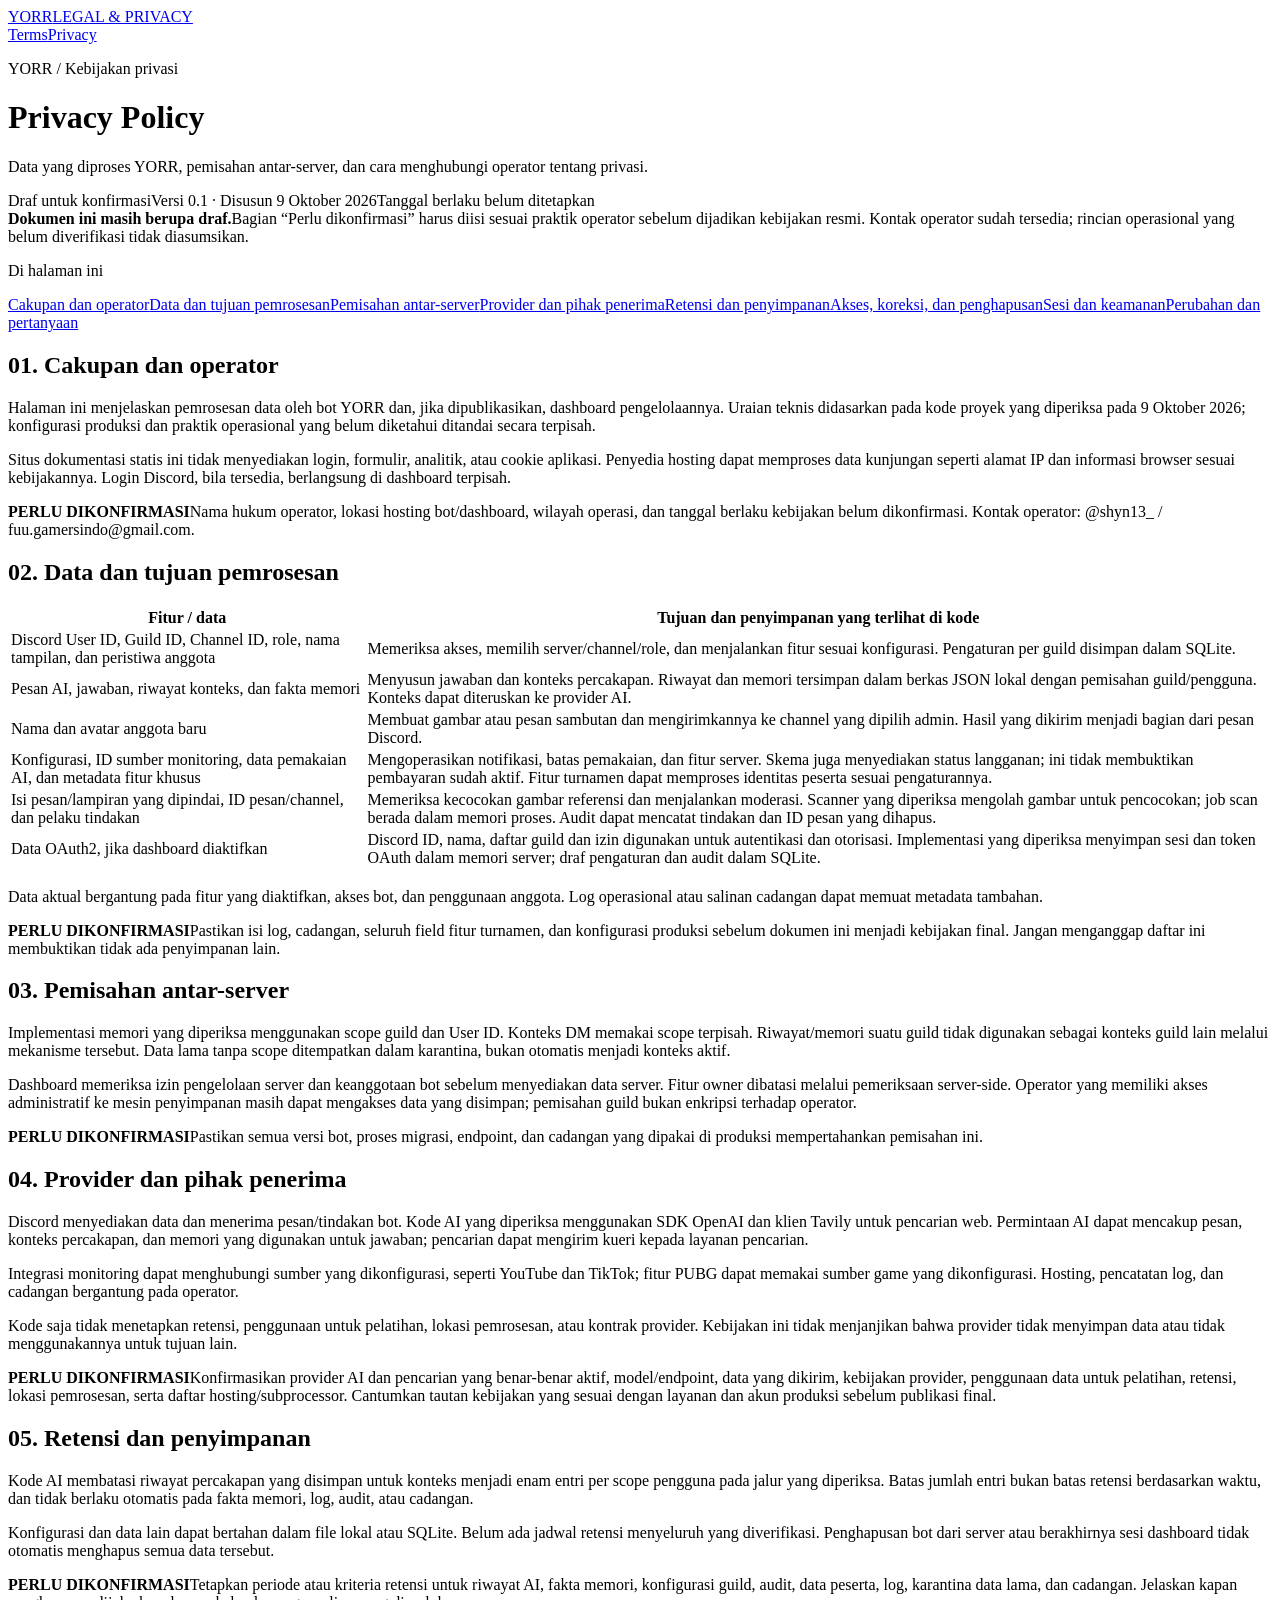
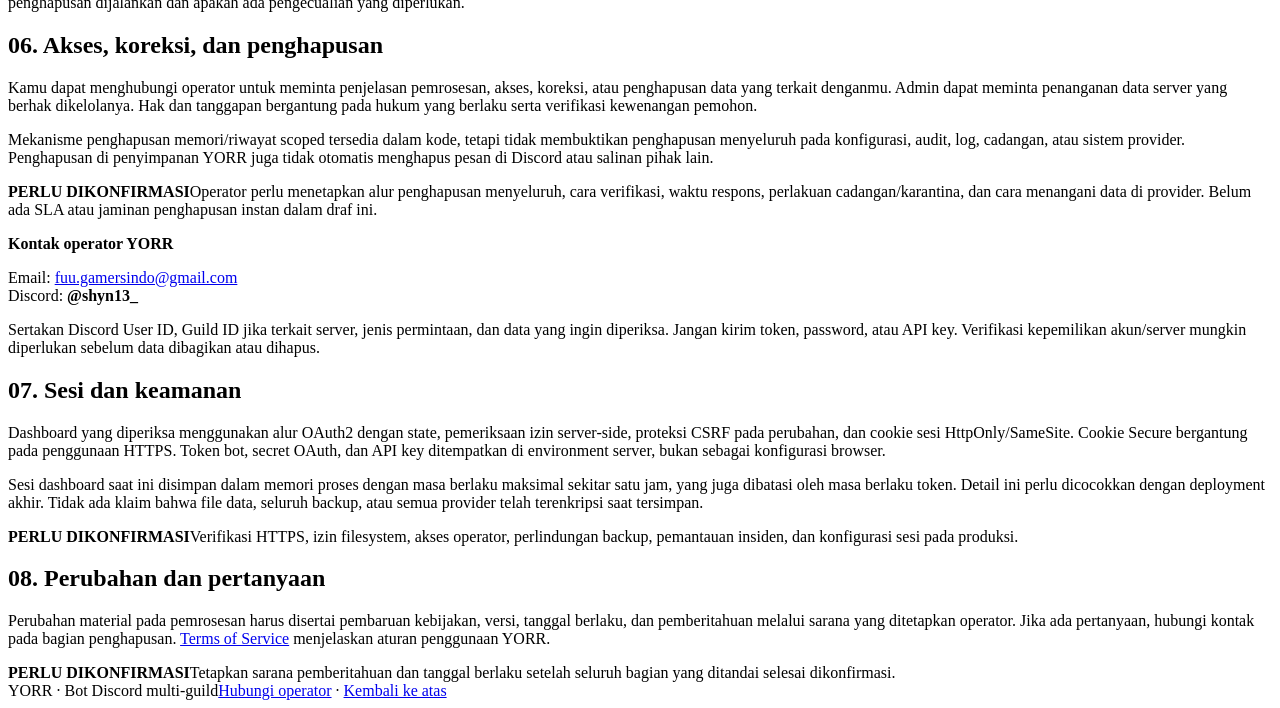
==== privacy/index.html @ 6162e86b "Add files via upload" ====
<!doctype html>
<html lang="id"><head><meta charset="utf-8"><meta name="viewport" content="width=device-width, initial-scale=1"><meta name="description" content="Data yang diproses YORR, pemisahan antar-server, dan cara menghubungi operator tentang privasi."><title>Privacy Policy · YORR</title><link rel="icon" href="../assets/favicon.svg" type="image/svg+xml"><link rel="stylesheet" href="../assets/style.css"></head>
<body id="top"><header class="topbar"><div class="wrap"><a class="brand" href="../" aria-label="YORR beranda">YORR<span>LEGAL &amp; PRIVACY</span></a><nav aria-label="Navigasi utama"><a href="../terms/" >Terms</a><a href="../privacy/" aria-current="page">Privacy</a></nav></div></header>
<main class="wrap"><header class="hero"><p class="eyebrow">YORR / Kebijakan privasi</p><h1>Privacy Policy</h1><p class="lead">Data yang diproses YORR, pemisahan antar-server, dan cara menghubungi operator tentang privasi.</p><div class="metadata"><span class="tag">Draf untuk konfirmasi</span><span>Versi 0.1 · Disusun 9 Oktober 2026</span><span>Tanggal berlaku belum ditetapkan</span></div></header>
<div class="notice" role="note"><strong>Dokumen ini masih berupa draf.</strong>Bagian “Perlu dikonfirmasi” harus diisi sesuai praktik operator sebelum dijadikan kebijakan resmi. Kontak operator sudah tersedia; rincian operasional yang belum diverifikasi tidak diasumsikan.</div>
<div class="layout"><aside class="toc" aria-label="Daftar isi"><p>Di halaman ini</p><a href="#cakupan">Cakupan dan operator</a><a href="#data">Data dan tujuan pemrosesan</a><a href="#isolasi">Pemisahan antar-server</a><a href="#provider">Provider dan pihak penerima</a><a href="#retensi">Retensi dan penyimpanan</a><a href="#penghapusan">Akses, koreksi, dan penghapusan</a><a href="#keamanan">Sesi dan keamanan</a><a href="#perubahan">Perubahan dan pertanyaan</a></aside><article class="article"><section id="cakupan"><h2>01. Cakupan dan operator</h2><p>Halaman ini menjelaskan pemrosesan data oleh bot YORR dan, jika dipublikasikan, dashboard pengelolaannya. Uraian teknis didasarkan pada kode proyek yang diperiksa pada 9 Oktober 2026; konfigurasi produksi dan praktik operasional yang belum diketahui ditandai secara terpisah.</p><p>Situs dokumentasi statis ini tidak menyediakan login, formulir, analitik, atau cookie aplikasi. Penyedia hosting dapat memproses data kunjungan seperti alamat IP dan informasi browser sesuai kebijakannya. Login Discord, bila tersedia, berlangsung di dashboard terpisah.</p><div class="pending"><b>PERLU DIKONFIRMASI</b>Nama hukum operator, lokasi hosting bot/dashboard, wilayah operasi, dan tanggal berlaku kebijakan belum dikonfirmasi. Kontak operator: @shyn13_ / fuu.gamersindo@gmail.com.</div></section>
<section id="data"><h2>02. Data dan tujuan pemrosesan</h2><div class="table-scroll"><table><thead><tr><th>Fitur / data</th><th>Tujuan dan penyimpanan yang terlihat di kode</th></tr></thead><tbody>
<tr><td>Discord User ID, Guild ID, Channel ID, role, nama tampilan, dan peristiwa anggota</td><td>Memeriksa akses, memilih server/channel/role, dan menjalankan fitur sesuai konfigurasi. Pengaturan per guild disimpan dalam SQLite.</td></tr>
<tr><td>Pesan AI, jawaban, riwayat konteks, dan fakta memori</td><td>Menyusun jawaban dan konteks percakapan. Riwayat dan memori tersimpan dalam berkas JSON lokal dengan pemisahan guild/pengguna. Konteks dapat diteruskan ke provider AI.</td></tr>
<tr><td>Nama dan avatar anggota baru</td><td>Membuat gambar atau pesan sambutan dan mengirimkannya ke channel yang dipilih admin. Hasil yang dikirim menjadi bagian dari pesan Discord.</td></tr>
<tr><td>Konfigurasi, ID sumber monitoring, data pemakaian AI, dan metadata fitur khusus</td><td>Mengoperasikan notifikasi, batas pemakaian, dan fitur server. Skema juga menyediakan status langganan; ini tidak membuktikan pembayaran sudah aktif. Fitur turnamen dapat memproses identitas peserta sesuai pengaturannya.</td></tr>
<tr><td>Isi pesan/lampiran yang dipindai, ID pesan/channel, dan pelaku tindakan</td><td>Memeriksa kecocokan gambar referensi dan menjalankan moderasi. Scanner yang diperiksa mengolah gambar untuk pencocokan; job scan berada dalam memori proses. Audit dapat mencatat tindakan dan ID pesan yang dihapus.</td></tr>
<tr><td>Data OAuth2, jika dashboard diaktifkan</td><td>Discord ID, nama, daftar guild dan izin digunakan untuk autentikasi dan otorisasi. Implementasi yang diperiksa menyimpan sesi dan token OAuth dalam memori server; draf pengaturan dan audit dalam SQLite.</td></tr>
</tbody></table></div><p style="margin-top:18px">Data aktual bergantung pada fitur yang diaktifkan, akses bot, dan penggunaan anggota. Log operasional atau salinan cadangan dapat memuat metadata tambahan.</p><div class="pending"><b>PERLU DIKONFIRMASI</b>Pastikan isi log, cadangan, seluruh field fitur turnamen, dan konfigurasi produksi sebelum dokumen ini menjadi kebijakan final. Jangan menganggap daftar ini membuktikan tidak ada penyimpanan lain.</div></section>
<section id="isolasi"><h2>03. Pemisahan antar-server</h2><p>Implementasi memori yang diperiksa menggunakan scope guild dan User ID. Konteks DM memakai scope terpisah. Riwayat/memori suatu guild tidak digunakan sebagai konteks guild lain melalui mekanisme tersebut. Data lama tanpa scope ditempatkan dalam karantina, bukan otomatis menjadi konteks aktif.</p><p>Dashboard memeriksa izin pengelolaan server dan keanggotaan bot sebelum menyediakan data server. Fitur owner dibatasi melalui pemeriksaan server-side. Operator yang memiliki akses administratif ke mesin penyimpanan masih dapat mengakses data yang disimpan; pemisahan guild bukan enkripsi terhadap operator.</p><div class="pending"><b>PERLU DIKONFIRMASI</b>Pastikan semua versi bot, proses migrasi, endpoint, dan cadangan yang dipakai di produksi mempertahankan pemisahan ini.</div></section>
<section id="provider"><h2>04. Provider dan pihak penerima</h2><p>Discord menyediakan data dan menerima pesan/tindakan bot. Kode AI yang diperiksa menggunakan SDK OpenAI dan klien Tavily untuk pencarian web. Permintaan AI dapat mencakup pesan, konteks percakapan, dan memori yang digunakan untuk jawaban; pencarian dapat mengirim kueri kepada layanan pencarian.</p><p>Integrasi monitoring dapat menghubungi sumber yang dikonfigurasi, seperti YouTube dan TikTok; fitur PUBG dapat memakai sumber game yang dikonfigurasi. Hosting, pencatatan log, dan cadangan bergantung pada operator.</p><p>Kode saja tidak menetapkan retensi, penggunaan untuk pelatihan, lokasi pemrosesan, atau kontrak provider. Kebijakan ini tidak menjanjikan bahwa provider tidak menyimpan data atau tidak menggunakannya untuk tujuan lain.</p><div class="pending"><b>PERLU DIKONFIRMASI</b>Konfirmasikan provider AI dan pencarian yang benar-benar aktif, model/endpoint, data yang dikirim, kebijakan provider, penggunaan data untuk pelatihan, retensi, lokasi pemrosesan, serta daftar hosting/subprocessor. Cantumkan tautan kebijakan yang sesuai dengan layanan dan akun produksi sebelum publikasi final.</div></section>
<section id="retensi"><h2>05. Retensi dan penyimpanan</h2><p>Kode AI membatasi riwayat percakapan yang disimpan untuk konteks menjadi enam entri per scope pengguna pada jalur yang diperiksa. Batas jumlah entri bukan batas retensi berdasarkan waktu, dan tidak berlaku otomatis pada fakta memori, log, audit, atau cadangan.</p><p>Konfigurasi dan data lain dapat bertahan dalam file lokal atau SQLite. Belum ada jadwal retensi menyeluruh yang diverifikasi. Penghapusan bot dari server atau berakhirnya sesi dashboard tidak otomatis menghapus semua data tersebut.</p><div class="pending"><b>PERLU DIKONFIRMASI</b>Tetapkan periode atau kriteria retensi untuk riwayat AI, fakta memori, konfigurasi guild, audit, data peserta, log, karantina data lama, dan cadangan. Jelaskan kapan penghapusan dijalankan dan apakah ada pengecualian yang diperlukan.</div></section>
<section id="penghapusan"><h2>06. Akses, koreksi, dan penghapusan</h2><p>Kamu dapat menghubungi operator untuk meminta penjelasan pemrosesan, akses, koreksi, atau penghapusan data yang terkait denganmu. Admin dapat meminta penanganan data server yang berhak dikelolanya. Hak dan tanggapan bergantung pada hukum yang berlaku serta verifikasi kewenangan pemohon.</p><p>Mekanisme penghapusan memori/riwayat scoped tersedia dalam kode, tetapi tidak membuktikan penghapusan menyeluruh pada konfigurasi, audit, log, cadangan, atau sistem provider. Penghapusan di penyimpanan YORR juga tidak otomatis menghapus pesan di Discord atau salinan pihak lain.</p><div class="pending"><b>PERLU DIKONFIRMASI</b>Operator perlu menetapkan alur penghapusan menyeluruh, cara verifikasi, waktu respons, perlakuan cadangan/karantina, dan cara menangani data di provider. Belum ada SLA atau jaminan penghapusan instan dalam draf ini.</div><div class="contact"><p><strong>Kontak operator YORR</strong></p><p>Email: <a href="mailto:fuu.gamersindo@gmail.com">fuu.gamersindo@gmail.com</a><br>Discord: <strong>@shyn13_</strong></p><p>Sertakan Discord User ID, Guild ID jika terkait server, jenis permintaan, dan data yang ingin diperiksa. Jangan kirim token, password, atau API key. Verifikasi kepemilikan akun/server mungkin diperlukan sebelum data dibagikan atau dihapus.</p></div></section>
<section id="keamanan"><h2>07. Sesi dan keamanan</h2><p>Dashboard yang diperiksa menggunakan alur OAuth2 dengan state, pemeriksaan izin server-side, proteksi CSRF pada perubahan, dan cookie sesi HttpOnly/SameSite. Cookie Secure bergantung pada penggunaan HTTPS. Token bot, secret OAuth, dan API key ditempatkan di environment server, bukan sebagai konfigurasi browser.</p><p>Sesi dashboard saat ini disimpan dalam memori proses dengan masa berlaku maksimal sekitar satu jam, yang juga dibatasi oleh masa berlaku token. Detail ini perlu dicocokkan dengan deployment akhir. Tidak ada klaim bahwa file data, seluruh backup, atau semua provider telah terenkripsi saat tersimpan.</p><div class="pending"><b>PERLU DIKONFIRMASI</b>Verifikasi HTTPS, izin filesystem, akses operator, perlindungan backup, pemantauan insiden, dan konfigurasi sesi pada produksi.</div></section>
<section id="perubahan"><h2>08. Perubahan dan pertanyaan</h2><p>Perubahan material pada pemrosesan harus disertai pembaruan kebijakan, versi, tanggal berlaku, dan pemberitahuan melalui sarana yang ditetapkan operator. Jika ada pertanyaan, hubungi kontak pada bagian penghapusan. <a href="../terms/">Terms of Service</a> menjelaskan aturan penggunaan YORR.</p><div class="pending"><b>PERLU DIKONFIRMASI</b>Tetapkan sarana pemberitahuan dan tanggal berlaku setelah seluruh bagian yang ditandai selesai dikonfirmasi.</div></section></article></div></main>
<footer><div class="wrap"><span>YORR · Bot Discord multi-guild</span><span><a href="mailto:fuu.gamersindo@gmail.com">Hubungi operator</a> · <a href="#top">Kembali ke atas</a></span></div></footer></body></html>
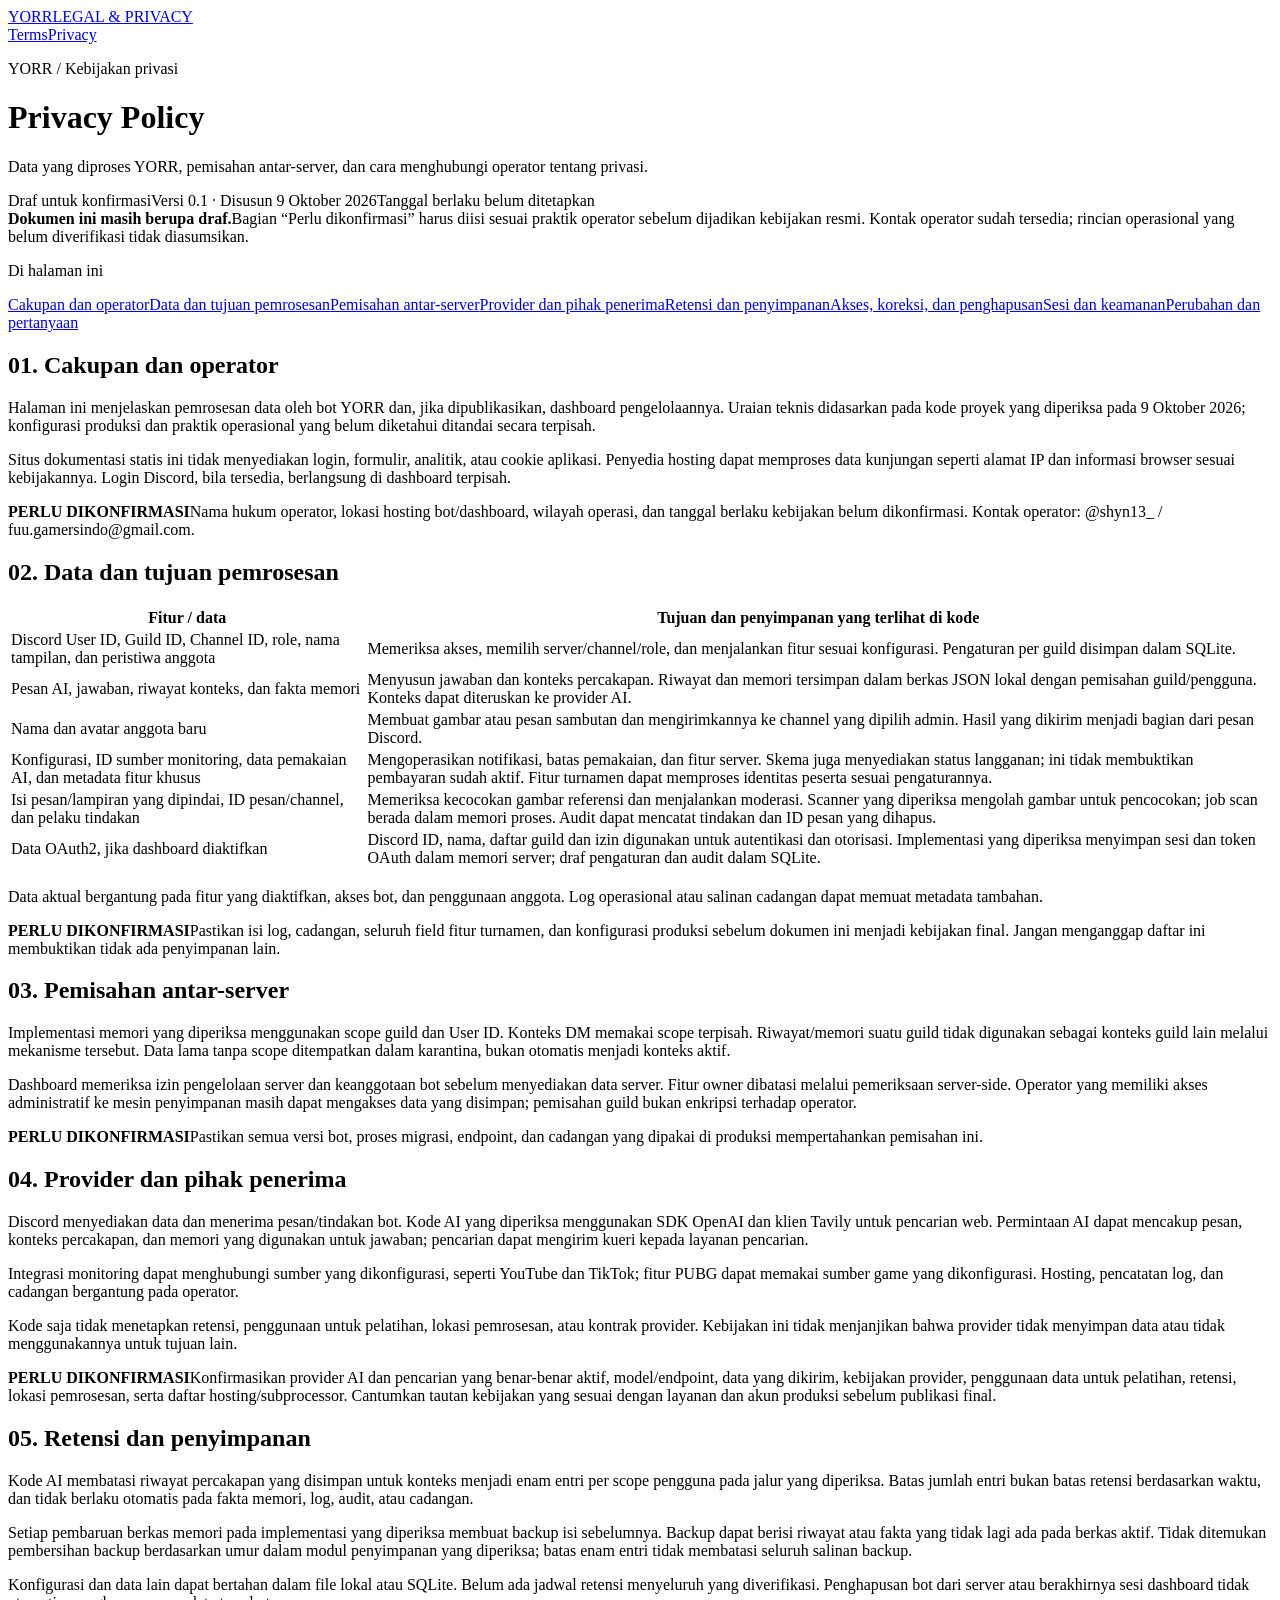
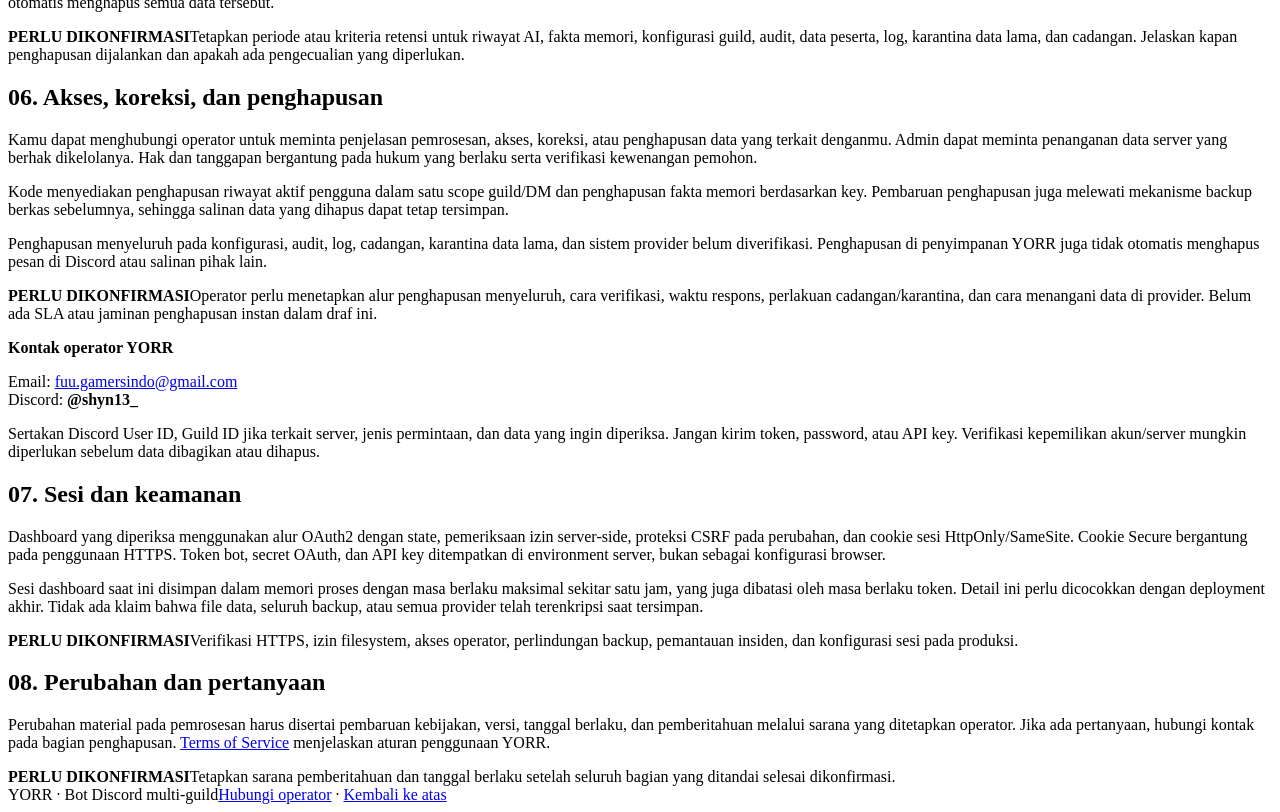
==== commit 69a76ab1: "Add files via upload" ====
--- a/privacy/index.html
+++ b/privacy/index.html
@@ -14,8 +14,8 @@
 </tbody></table></div><p style="margin-top:18px">Data aktual bergantung pada fitur yang diaktifkan, akses bot, dan penggunaan anggota. Log operasional atau salinan cadangan dapat memuat metadata tambahan.</p><div class="pending"><b>PERLU DIKONFIRMASI</b>Pastikan isi log, cadangan, seluruh field fitur turnamen, dan konfigurasi produksi sebelum dokumen ini menjadi kebijakan final. Jangan menganggap daftar ini membuktikan tidak ada penyimpanan lain.</div></section>
 <section id="isolasi"><h2>03. Pemisahan antar-server</h2><p>Implementasi memori yang diperiksa menggunakan scope guild dan User ID. Konteks DM memakai scope terpisah. Riwayat/memori suatu guild tidak digunakan sebagai konteks guild lain melalui mekanisme tersebut. Data lama tanpa scope ditempatkan dalam karantina, bukan otomatis menjadi konteks aktif.</p><p>Dashboard memeriksa izin pengelolaan server dan keanggotaan bot sebelum menyediakan data server. Fitur owner dibatasi melalui pemeriksaan server-side. Operator yang memiliki akses administratif ke mesin penyimpanan masih dapat mengakses data yang disimpan; pemisahan guild bukan enkripsi terhadap operator.</p><div class="pending"><b>PERLU DIKONFIRMASI</b>Pastikan semua versi bot, proses migrasi, endpoint, dan cadangan yang dipakai di produksi mempertahankan pemisahan ini.</div></section>
 <section id="provider"><h2>04. Provider dan pihak penerima</h2><p>Discord menyediakan data dan menerima pesan/tindakan bot. Kode AI yang diperiksa menggunakan SDK OpenAI dan klien Tavily untuk pencarian web. Permintaan AI dapat mencakup pesan, konteks percakapan, dan memori yang digunakan untuk jawaban; pencarian dapat mengirim kueri kepada layanan pencarian.</p><p>Integrasi monitoring dapat menghubungi sumber yang dikonfigurasi, seperti YouTube dan TikTok; fitur PUBG dapat memakai sumber game yang dikonfigurasi. Hosting, pencatatan log, dan cadangan bergantung pada operator.</p><p>Kode saja tidak menetapkan retensi, penggunaan untuk pelatihan, lokasi pemrosesan, atau kontrak provider. Kebijakan ini tidak menjanjikan bahwa provider tidak menyimpan data atau tidak menggunakannya untuk tujuan lain.</p><div class="pending"><b>PERLU DIKONFIRMASI</b>Konfirmasikan provider AI dan pencarian yang benar-benar aktif, model/endpoint, data yang dikirim, kebijakan provider, penggunaan data untuk pelatihan, retensi, lokasi pemrosesan, serta daftar hosting/subprocessor. Cantumkan tautan kebijakan yang sesuai dengan layanan dan akun produksi sebelum publikasi final.</div></section>
-<section id="retensi"><h2>05. Retensi dan penyimpanan</h2><p>Kode AI membatasi riwayat percakapan yang disimpan untuk konteks menjadi enam entri per scope pengguna pada jalur yang diperiksa. Batas jumlah entri bukan batas retensi berdasarkan waktu, dan tidak berlaku otomatis pada fakta memori, log, audit, atau cadangan.</p><p>Konfigurasi dan data lain dapat bertahan dalam file lokal atau SQLite. Belum ada jadwal retensi menyeluruh yang diverifikasi. Penghapusan bot dari server atau berakhirnya sesi dashboard tidak otomatis menghapus semua data tersebut.</p><div class="pending"><b>PERLU DIKONFIRMASI</b>Tetapkan periode atau kriteria retensi untuk riwayat AI, fakta memori, konfigurasi guild, audit, data peserta, log, karantina data lama, dan cadangan. Jelaskan kapan penghapusan dijalankan dan apakah ada pengecualian yang diperlukan.</div></section>
-<section id="penghapusan"><h2>06. Akses, koreksi, dan penghapusan</h2><p>Kamu dapat menghubungi operator untuk meminta penjelasan pemrosesan, akses, koreksi, atau penghapusan data yang terkait denganmu. Admin dapat meminta penanganan data server yang berhak dikelolanya. Hak dan tanggapan bergantung pada hukum yang berlaku serta verifikasi kewenangan pemohon.</p><p>Mekanisme penghapusan memori/riwayat scoped tersedia dalam kode, tetapi tidak membuktikan penghapusan menyeluruh pada konfigurasi, audit, log, cadangan, atau sistem provider. Penghapusan di penyimpanan YORR juga tidak otomatis menghapus pesan di Discord atau salinan pihak lain.</p><div class="pending"><b>PERLU DIKONFIRMASI</b>Operator perlu menetapkan alur penghapusan menyeluruh, cara verifikasi, waktu respons, perlakuan cadangan/karantina, dan cara menangani data di provider. Belum ada SLA atau jaminan penghapusan instan dalam draf ini.</div><div class="contact"><p><strong>Kontak operator YORR</strong></p><p>Email: <a href="mailto:fuu.gamersindo@gmail.com">fuu.gamersindo@gmail.com</a><br>Discord: <strong>@shyn13_</strong></p><p>Sertakan Discord User ID, Guild ID jika terkait server, jenis permintaan, dan data yang ingin diperiksa. Jangan kirim token, password, atau API key. Verifikasi kepemilikan akun/server mungkin diperlukan sebelum data dibagikan atau dihapus.</p></div></section>
+<section id="retensi"><h2>05. Retensi dan penyimpanan</h2><p>Kode AI membatasi riwayat percakapan yang disimpan untuk konteks menjadi enam entri per scope pengguna pada jalur yang diperiksa. Batas jumlah entri bukan batas retensi berdasarkan waktu, dan tidak berlaku otomatis pada fakta memori, log, audit, atau cadangan.</p><p>Setiap pembaruan berkas memori pada implementasi yang diperiksa membuat backup isi sebelumnya. Backup dapat berisi riwayat atau fakta yang tidak lagi ada pada berkas aktif. Tidak ditemukan pembersihan backup berdasarkan umur dalam modul penyimpanan yang diperiksa; batas enam entri tidak membatasi seluruh salinan backup.</p><p>Konfigurasi dan data lain dapat bertahan dalam file lokal atau SQLite. Belum ada jadwal retensi menyeluruh yang diverifikasi. Penghapusan bot dari server atau berakhirnya sesi dashboard tidak otomatis menghapus semua data tersebut.</p><div class="pending"><b>PERLU DIKONFIRMASI</b>Tetapkan periode atau kriteria retensi untuk riwayat AI, fakta memori, konfigurasi guild, audit, data peserta, log, karantina data lama, dan cadangan. Jelaskan kapan penghapusan dijalankan dan apakah ada pengecualian yang diperlukan.</div></section>
+<section id="penghapusan"><h2>06. Akses, koreksi, dan penghapusan</h2><p>Kamu dapat menghubungi operator untuk meminta penjelasan pemrosesan, akses, koreksi, atau penghapusan data yang terkait denganmu. Admin dapat meminta penanganan data server yang berhak dikelolanya. Hak dan tanggapan bergantung pada hukum yang berlaku serta verifikasi kewenangan pemohon.</p><p>Kode menyediakan penghapusan riwayat aktif pengguna dalam satu scope guild/DM dan penghapusan fakta memori berdasarkan key. Pembaruan penghapusan juga melewati mekanisme backup berkas sebelumnya, sehingga salinan data yang dihapus dapat tetap tersimpan.</p><p>Penghapusan menyeluruh pada konfigurasi, audit, log, cadangan, karantina data lama, dan sistem provider belum diverifikasi. Penghapusan di penyimpanan YORR juga tidak otomatis menghapus pesan di Discord atau salinan pihak lain.</p><div class="pending"><b>PERLU DIKONFIRMASI</b>Operator perlu menetapkan alur penghapusan menyeluruh, cara verifikasi, waktu respons, perlakuan cadangan/karantina, dan cara menangani data di provider. Belum ada SLA atau jaminan penghapusan instan dalam draf ini.</div><div class="contact"><p><strong>Kontak operator YORR</strong></p><p>Email: <a href="mailto:fuu.gamersindo@gmail.com">fuu.gamersindo@gmail.com</a><br>Discord: <strong>@shyn13_</strong></p><p>Sertakan Discord User ID, Guild ID jika terkait server, jenis permintaan, dan data yang ingin diperiksa. Jangan kirim token, password, atau API key. Verifikasi kepemilikan akun/server mungkin diperlukan sebelum data dibagikan atau dihapus.</p></div></section>
 <section id="keamanan"><h2>07. Sesi dan keamanan</h2><p>Dashboard yang diperiksa menggunakan alur OAuth2 dengan state, pemeriksaan izin server-side, proteksi CSRF pada perubahan, dan cookie sesi HttpOnly/SameSite. Cookie Secure bergantung pada penggunaan HTTPS. Token bot, secret OAuth, dan API key ditempatkan di environment server, bukan sebagai konfigurasi browser.</p><p>Sesi dashboard saat ini disimpan dalam memori proses dengan masa berlaku maksimal sekitar satu jam, yang juga dibatasi oleh masa berlaku token. Detail ini perlu dicocokkan dengan deployment akhir. Tidak ada klaim bahwa file data, seluruh backup, atau semua provider telah terenkripsi saat tersimpan.</p><div class="pending"><b>PERLU DIKONFIRMASI</b>Verifikasi HTTPS, izin filesystem, akses operator, perlindungan backup, pemantauan insiden, dan konfigurasi sesi pada produksi.</div></section>
 <section id="perubahan"><h2>08. Perubahan dan pertanyaan</h2><p>Perubahan material pada pemrosesan harus disertai pembaruan kebijakan, versi, tanggal berlaku, dan pemberitahuan melalui sarana yang ditetapkan operator. Jika ada pertanyaan, hubungi kontak pada bagian penghapusan. <a href="../terms/">Terms of Service</a> menjelaskan aturan penggunaan YORR.</p><div class="pending"><b>PERLU DIKONFIRMASI</b>Tetapkan sarana pemberitahuan dan tanggal berlaku setelah seluruh bagian yang ditandai selesai dikonfirmasi.</div></section></article></div></main>
 <footer><div class="wrap"><span>YORR · Bot Discord multi-guild</span><span><a href="mailto:fuu.gamersindo@gmail.com">Hubungi operator</a> · <a href="#top">Kembali ke atas</a></span></div></footer></body></html>
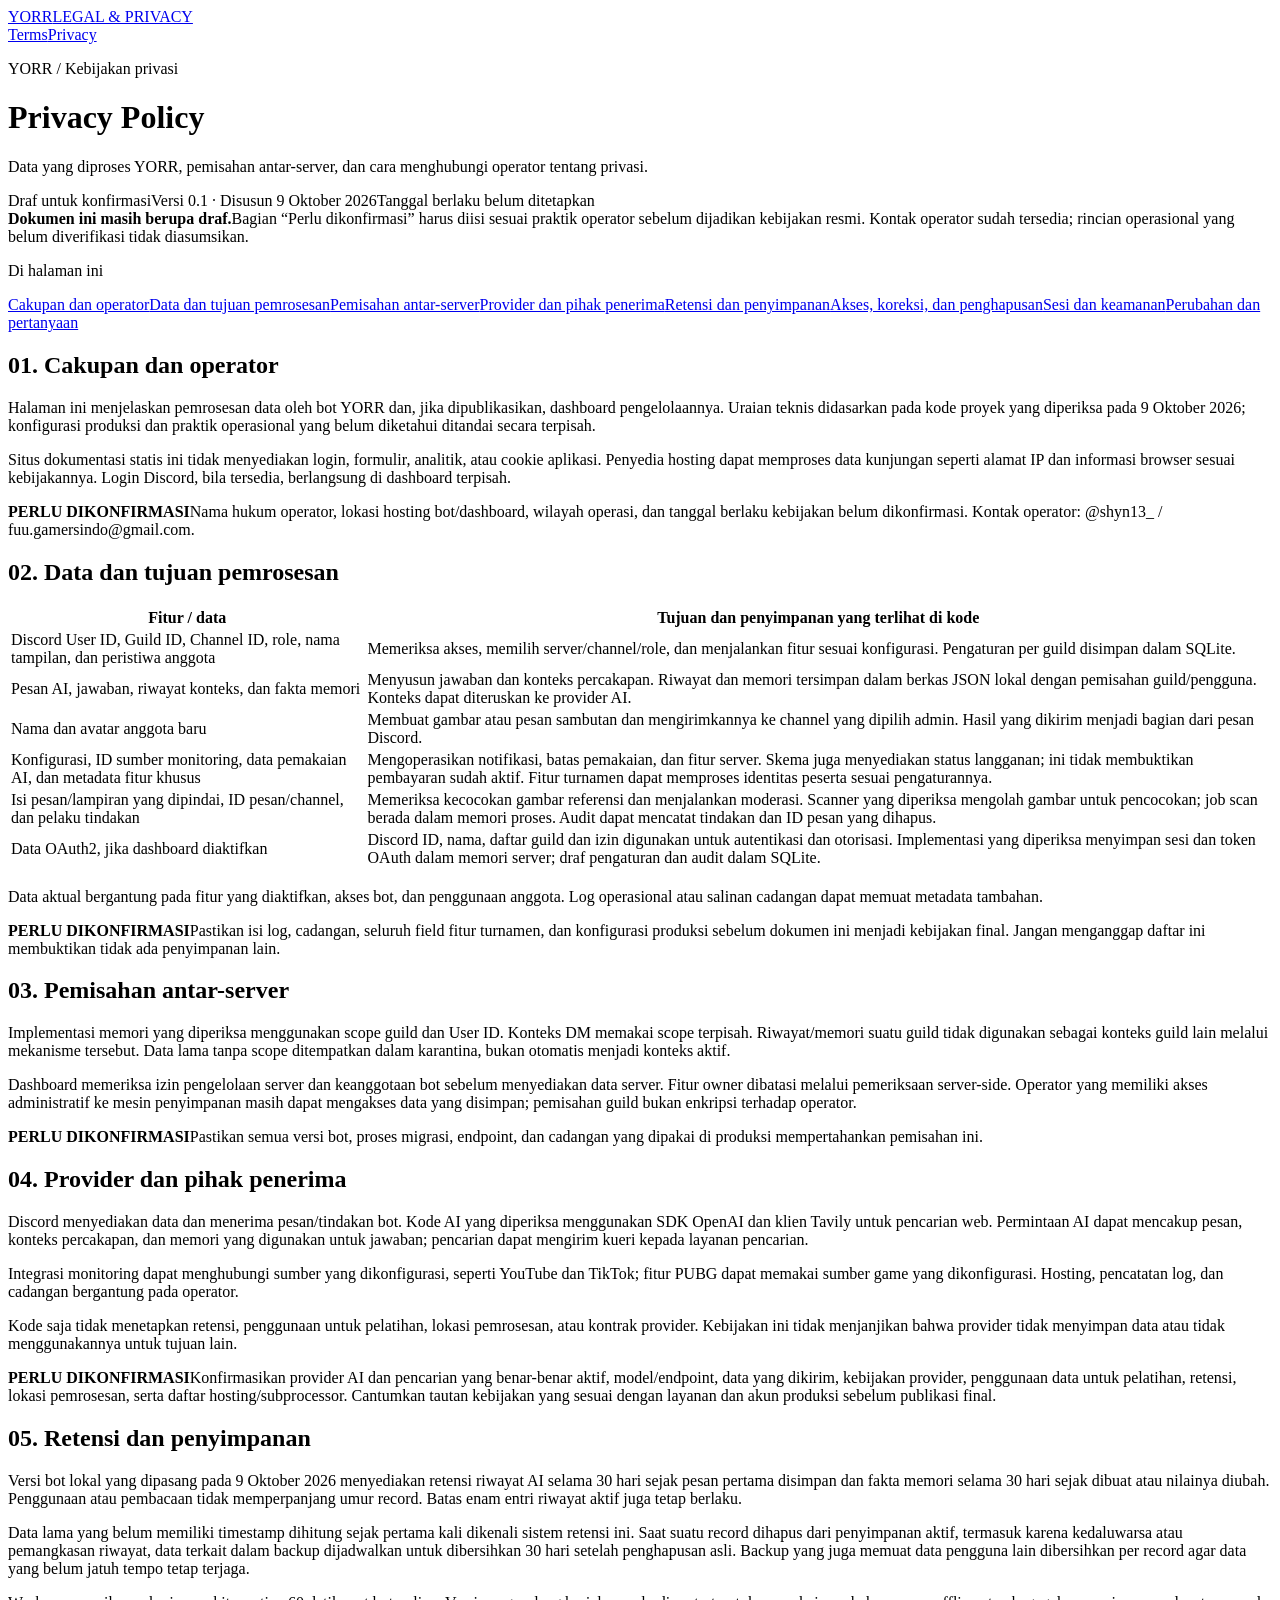
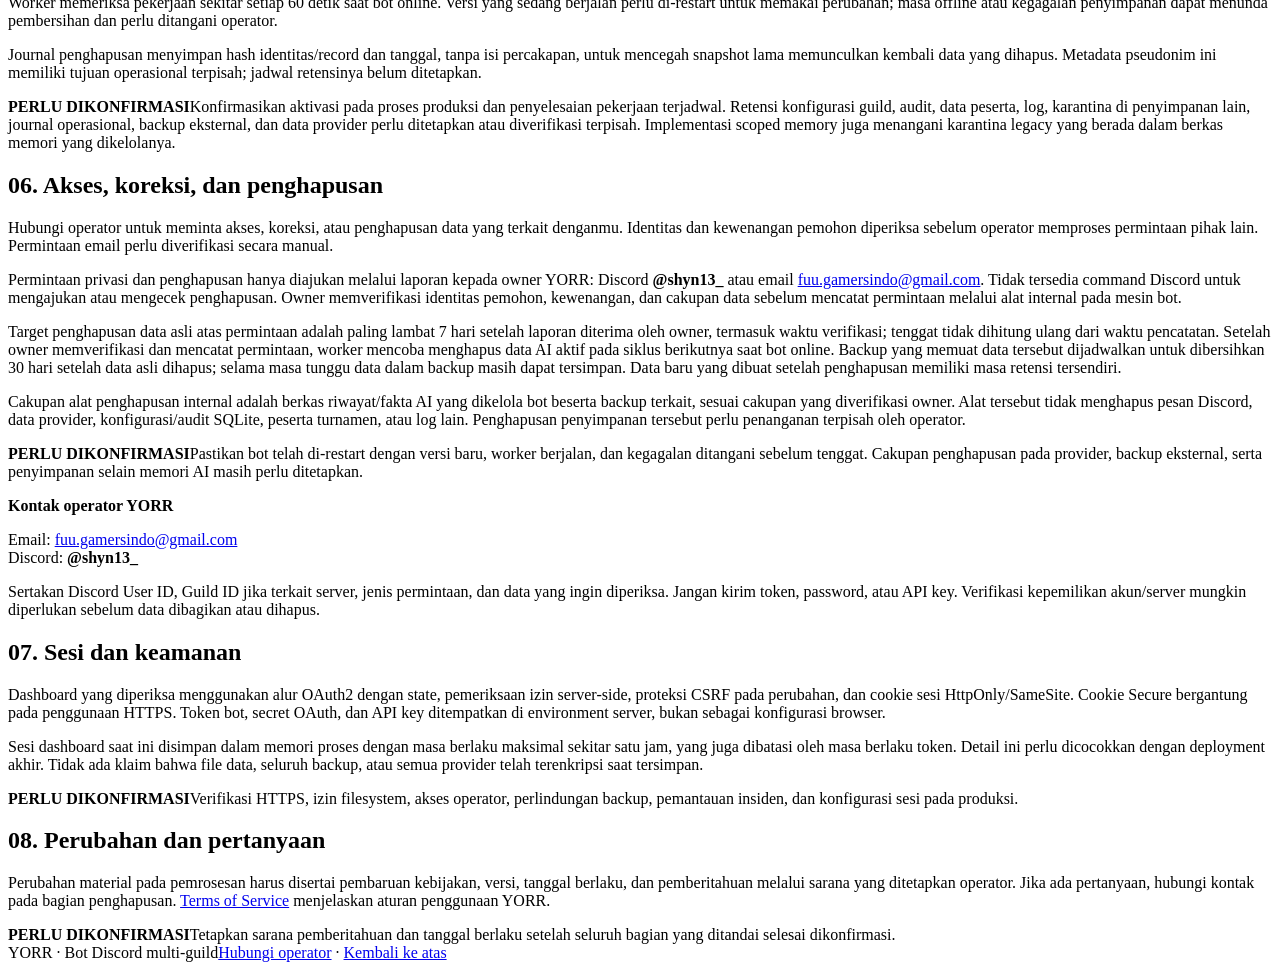
==== commit 2da34ccd: "Add files via upload" ====
--- a/privacy/index.html
+++ b/privacy/index.html
@@ -14,8 +14,8 @@
 </tbody></table></div><p style="margin-top:18px">Data aktual bergantung pada fitur yang diaktifkan, akses bot, dan penggunaan anggota. Log operasional atau salinan cadangan dapat memuat metadata tambahan.</p><div class="pending"><b>PERLU DIKONFIRMASI</b>Pastikan isi log, cadangan, seluruh field fitur turnamen, dan konfigurasi produksi sebelum dokumen ini menjadi kebijakan final. Jangan menganggap daftar ini membuktikan tidak ada penyimpanan lain.</div></section>
 <section id="isolasi"><h2>03. Pemisahan antar-server</h2><p>Implementasi memori yang diperiksa menggunakan scope guild dan User ID. Konteks DM memakai scope terpisah. Riwayat/memori suatu guild tidak digunakan sebagai konteks guild lain melalui mekanisme tersebut. Data lama tanpa scope ditempatkan dalam karantina, bukan otomatis menjadi konteks aktif.</p><p>Dashboard memeriksa izin pengelolaan server dan keanggotaan bot sebelum menyediakan data server. Fitur owner dibatasi melalui pemeriksaan server-side. Operator yang memiliki akses administratif ke mesin penyimpanan masih dapat mengakses data yang disimpan; pemisahan guild bukan enkripsi terhadap operator.</p><div class="pending"><b>PERLU DIKONFIRMASI</b>Pastikan semua versi bot, proses migrasi, endpoint, dan cadangan yang dipakai di produksi mempertahankan pemisahan ini.</div></section>
 <section id="provider"><h2>04. Provider dan pihak penerima</h2><p>Discord menyediakan data dan menerima pesan/tindakan bot. Kode AI yang diperiksa menggunakan SDK OpenAI dan klien Tavily untuk pencarian web. Permintaan AI dapat mencakup pesan, konteks percakapan, dan memori yang digunakan untuk jawaban; pencarian dapat mengirim kueri kepada layanan pencarian.</p><p>Integrasi monitoring dapat menghubungi sumber yang dikonfigurasi, seperti YouTube dan TikTok; fitur PUBG dapat memakai sumber game yang dikonfigurasi. Hosting, pencatatan log, dan cadangan bergantung pada operator.</p><p>Kode saja tidak menetapkan retensi, penggunaan untuk pelatihan, lokasi pemrosesan, atau kontrak provider. Kebijakan ini tidak menjanjikan bahwa provider tidak menyimpan data atau tidak menggunakannya untuk tujuan lain.</p><div class="pending"><b>PERLU DIKONFIRMASI</b>Konfirmasikan provider AI dan pencarian yang benar-benar aktif, model/endpoint, data yang dikirim, kebijakan provider, penggunaan data untuk pelatihan, retensi, lokasi pemrosesan, serta daftar hosting/subprocessor. Cantumkan tautan kebijakan yang sesuai dengan layanan dan akun produksi sebelum publikasi final.</div></section>
-<section id="retensi"><h2>05. Retensi dan penyimpanan</h2><p>Kode AI membatasi riwayat percakapan yang disimpan untuk konteks menjadi enam entri per scope pengguna pada jalur yang diperiksa. Batas jumlah entri bukan batas retensi berdasarkan waktu, dan tidak berlaku otomatis pada fakta memori, log, audit, atau cadangan.</p><p>Setiap pembaruan berkas memori pada implementasi yang diperiksa membuat backup isi sebelumnya. Backup dapat berisi riwayat atau fakta yang tidak lagi ada pada berkas aktif. Tidak ditemukan pembersihan backup berdasarkan umur dalam modul penyimpanan yang diperiksa; batas enam entri tidak membatasi seluruh salinan backup.</p><p>Konfigurasi dan data lain dapat bertahan dalam file lokal atau SQLite. Belum ada jadwal retensi menyeluruh yang diverifikasi. Penghapusan bot dari server atau berakhirnya sesi dashboard tidak otomatis menghapus semua data tersebut.</p><div class="pending"><b>PERLU DIKONFIRMASI</b>Tetapkan periode atau kriteria retensi untuk riwayat AI, fakta memori, konfigurasi guild, audit, data peserta, log, karantina data lama, dan cadangan. Jelaskan kapan penghapusan dijalankan dan apakah ada pengecualian yang diperlukan.</div></section>
-<section id="penghapusan"><h2>06. Akses, koreksi, dan penghapusan</h2><p>Kamu dapat menghubungi operator untuk meminta penjelasan pemrosesan, akses, koreksi, atau penghapusan data yang terkait denganmu. Admin dapat meminta penanganan data server yang berhak dikelolanya. Hak dan tanggapan bergantung pada hukum yang berlaku serta verifikasi kewenangan pemohon.</p><p>Kode menyediakan penghapusan riwayat aktif pengguna dalam satu scope guild/DM dan penghapusan fakta memori berdasarkan key. Pembaruan penghapusan juga melewati mekanisme backup berkas sebelumnya, sehingga salinan data yang dihapus dapat tetap tersimpan.</p><p>Penghapusan menyeluruh pada konfigurasi, audit, log, cadangan, karantina data lama, dan sistem provider belum diverifikasi. Penghapusan di penyimpanan YORR juga tidak otomatis menghapus pesan di Discord atau salinan pihak lain.</p><div class="pending"><b>PERLU DIKONFIRMASI</b>Operator perlu menetapkan alur penghapusan menyeluruh, cara verifikasi, waktu respons, perlakuan cadangan/karantina, dan cara menangani data di provider. Belum ada SLA atau jaminan penghapusan instan dalam draf ini.</div><div class="contact"><p><strong>Kontak operator YORR</strong></p><p>Email: <a href="mailto:fuu.gamersindo@gmail.com">fuu.gamersindo@gmail.com</a><br>Discord: <strong>@shyn13_</strong></p><p>Sertakan Discord User ID, Guild ID jika terkait server, jenis permintaan, dan data yang ingin diperiksa. Jangan kirim token, password, atau API key. Verifikasi kepemilikan akun/server mungkin diperlukan sebelum data dibagikan atau dihapus.</p></div></section>
+<section id="retensi"><h2>05. Retensi dan penyimpanan</h2><p>Versi bot lokal yang dipasang pada 9 Oktober 2026 menyediakan retensi riwayat AI selama 30 hari sejak pesan pertama disimpan dan fakta memori selama 30 hari sejak dibuat atau nilainya diubah. Penggunaan atau pembacaan tidak memperpanjang umur record. Batas enam entri riwayat aktif juga tetap berlaku.</p><p>Data lama yang belum memiliki timestamp dihitung sejak pertama kali dikenali sistem retensi ini. Saat suatu record dihapus dari penyimpanan aktif, termasuk karena kedaluwarsa atau pemangkasan riwayat, data terkait dalam backup dijadwalkan untuk dibersihkan 30 hari setelah penghapusan asli. Backup yang juga memuat data pengguna lain dibersihkan per record agar data yang belum jatuh tempo tetap terjaga.</p><p>Worker memeriksa pekerjaan sekitar setiap 60 detik saat bot online. Versi yang sedang berjalan perlu di-restart untuk memakai perubahan; masa offline atau kegagalan penyimpanan dapat menunda pembersihan dan perlu ditangani operator.</p><p>Journal penghapusan menyimpan hash identitas/record dan tanggal, tanpa isi percakapan, untuk mencegah snapshot lama memunculkan kembali data yang dihapus. Metadata pseudonim ini memiliki tujuan operasional terpisah; jadwal retensinya belum ditetapkan.</p><div class="pending"><b>PERLU DIKONFIRMASI</b>Konfirmasikan aktivasi pada proses produksi dan penyelesaian pekerjaan terjadwal. Retensi konfigurasi guild, audit, data peserta, log, karantina di penyimpanan lain, journal operasional, backup eksternal, dan data provider perlu ditetapkan atau diverifikasi terpisah. Implementasi scoped memory juga menangani karantina legacy yang berada dalam berkas memori yang dikelolanya.</div></section>
+<section id="penghapusan"><h2>06. Akses, koreksi, dan penghapusan</h2><p>Hubungi operator untuk meminta akses, koreksi, atau penghapusan data yang terkait denganmu. Identitas dan kewenangan pemohon diperiksa sebelum operator memproses permintaan pihak lain. Permintaan email perlu diverifikasi secara manual.</p><p>Permintaan privasi dan penghapusan hanya diajukan melalui laporan kepada owner YORR: Discord <strong>@shyn13_</strong> atau email <a href="mailto:fuu.gamersindo@gmail.com">fuu.gamersindo@gmail.com</a>. Tidak tersedia command Discord untuk mengajukan atau mengecek penghapusan. Owner memverifikasi identitas pemohon, kewenangan, dan cakupan data sebelum mencatat permintaan melalui alat internal pada mesin bot.</p><p>Target penghapusan data asli atas permintaan adalah paling lambat 7 hari setelah laporan diterima oleh owner, termasuk waktu verifikasi; tenggat tidak dihitung ulang dari waktu pencatatan. Setelah owner memverifikasi dan mencatat permintaan, worker mencoba menghapus data AI aktif pada siklus berikutnya saat bot online. Backup yang memuat data tersebut dijadwalkan untuk dibersihkan 30 hari setelah data asli dihapus; selama masa tunggu data dalam backup masih dapat tersimpan. Data baru yang dibuat setelah penghapusan memiliki masa retensi tersendiri.</p><p>Cakupan alat penghapusan internal adalah berkas riwayat/fakta AI yang dikelola bot beserta backup terkait, sesuai cakupan yang diverifikasi owner. Alat tersebut tidak menghapus pesan Discord, data provider, konfigurasi/audit SQLite, peserta turnamen, atau log lain. Penghapusan penyimpanan tersebut perlu penanganan terpisah oleh operator.</p><div class="pending"><b>PERLU DIKONFIRMASI</b>Pastikan bot telah di-restart dengan versi baru, worker berjalan, dan kegagalan ditangani sebelum tenggat. Cakupan penghapusan pada provider, backup eksternal, serta penyimpanan selain memori AI masih perlu ditetapkan.</div><div class="contact"><p><strong>Kontak operator YORR</strong></p><p>Email: <a href="mailto:fuu.gamersindo@gmail.com">fuu.gamersindo@gmail.com</a><br>Discord: <strong>@shyn13_</strong></p><p>Sertakan Discord User ID, Guild ID jika terkait server, jenis permintaan, dan data yang ingin diperiksa. Jangan kirim token, password, atau API key. Verifikasi kepemilikan akun/server mungkin diperlukan sebelum data dibagikan atau dihapus.</p></div></section>
 <section id="keamanan"><h2>07. Sesi dan keamanan</h2><p>Dashboard yang diperiksa menggunakan alur OAuth2 dengan state, pemeriksaan izin server-side, proteksi CSRF pada perubahan, dan cookie sesi HttpOnly/SameSite. Cookie Secure bergantung pada penggunaan HTTPS. Token bot, secret OAuth, dan API key ditempatkan di environment server, bukan sebagai konfigurasi browser.</p><p>Sesi dashboard saat ini disimpan dalam memori proses dengan masa berlaku maksimal sekitar satu jam, yang juga dibatasi oleh masa berlaku token. Detail ini perlu dicocokkan dengan deployment akhir. Tidak ada klaim bahwa file data, seluruh backup, atau semua provider telah terenkripsi saat tersimpan.</p><div class="pending"><b>PERLU DIKONFIRMASI</b>Verifikasi HTTPS, izin filesystem, akses operator, perlindungan backup, pemantauan insiden, dan konfigurasi sesi pada produksi.</div></section>
 <section id="perubahan"><h2>08. Perubahan dan pertanyaan</h2><p>Perubahan material pada pemrosesan harus disertai pembaruan kebijakan, versi, tanggal berlaku, dan pemberitahuan melalui sarana yang ditetapkan operator. Jika ada pertanyaan, hubungi kontak pada bagian penghapusan. <a href="../terms/">Terms of Service</a> menjelaskan aturan penggunaan YORR.</p><div class="pending"><b>PERLU DIKONFIRMASI</b>Tetapkan sarana pemberitahuan dan tanggal berlaku setelah seluruh bagian yang ditandai selesai dikonfirmasi.</div></section></article></div></main>
 <footer><div class="wrap"><span>YORR · Bot Discord multi-guild</span><span><a href="mailto:fuu.gamersindo@gmail.com">Hubungi operator</a> · <a href="#top">Kembali ke atas</a></span></div></footer></body></html>
